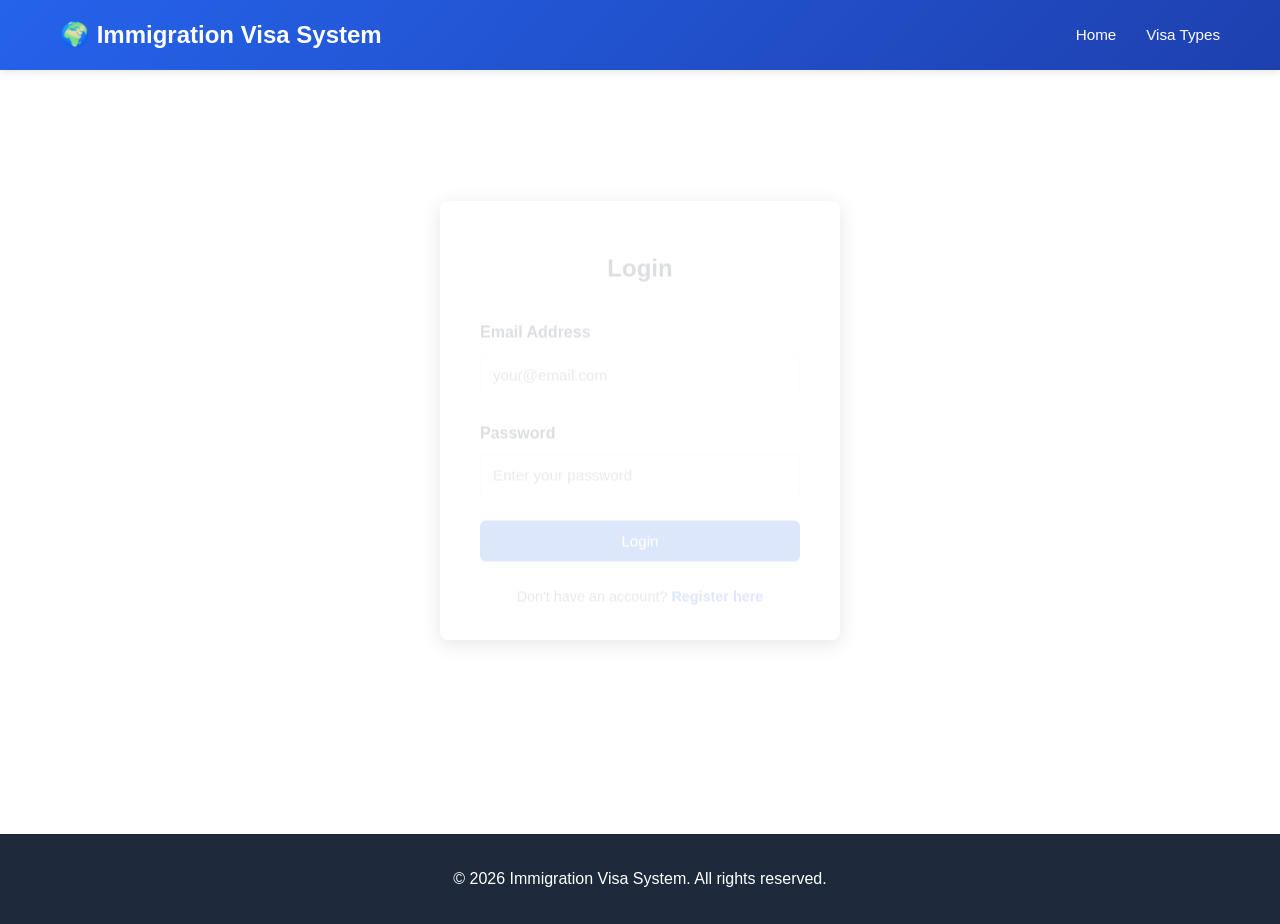
==== Frontend/dashboard.html @ a32afbdd "Initial commit of immigration project" ====
<!DOCTYPE html>
<html lang="en">
<head>
    <meta charset="UTF-8">
    <meta name="viewport" content="width=device-width, initial-scale=1.0">
    <title>Dashboard - Immigration Visa System</title>
    <link rel="stylesheet" href="style.css">
</head>
<body>
    <!-- Navigation Bar -->
    <nav class="navbar">
        <div class="container">
            <div class="navbar-brand">
                <h1>🌍 Immigration Visa System</h1>
            </div>
            <ul class="navbar-menu">
                <li id="user-name">Welcome, User</li>
                <li><a href="apply.html" class="btn btn-primary">New Application</a></li>
                <li><a href="#" onclick="handleLogout()" class="btn btn-secondary">Logout</a></li>
            </ul>
        </div>
    </nav>

    <!-- Dashboard Content -->
    <div class="dashboard-container">
        <div class="container">
            <h2>Your Applications</h2>
            
            <!-- Quick Stats -->
            <div class="stats-grid">
                <div class="stat-card">
                    <h3>Total Applications</h3>
                    <p class="stat-number" id="total-apps">0</p>
                </div>
                <div class="stat-card">
                    <h3>Pending</h3>
                    <p class="stat-number pending" id="pending-apps">0</p>
                </div>
                <div class="stat-card">
                    <h3>Approved</h3>
                    <p class="stat-number approved" id="approved-apps">0</p>
                </div>
                <div class="stat-card">
                    <h3>Rejected</h3>
                    <p class="stat-number rejected" id="rejected-apps">0</p>
                </div>
            </div>

            <!-- Applications Table -->
            <div class="applications-section">
                <div class="section-header">
                    <h3>Your Visa Applications</h3>
                    <a href="apply.html" class="btn btn-primary">Start New Application</a>
                </div>

                <table class="applications-table">
                    <thead>
                        <tr>
                            <th>Application ID</th>
                            <th>Visa Type</th>
                            <th>Status</th>
                            <th>Submitted Date</th>
                            <th>Actions</th>
                        </tr>
                    </thead>
                    <tbody id="applications-body">
                        <tr>
                            <td colspan="5" class="text-center">Loading applications...</td>
                        </tr>
                    </tbody>
                </table>
            </div>
        </div>
    </div>

    <!-- Footer -->
    <footer class="footer">
        <div class="container">
            <p>&copy; 2026 Immigration Visa System. All rights reserved.</p>
        </div>
    </footer>

    <script>
        // Check authentication
        function checkAuth() {
            const token = localStorage.getItem('token');
            if (!token) {
                window.location.href = 'login.html';
                return;
            }
        }

        // Load user data
        function loadUserData() {
            const user = JSON.parse(localStorage.getItem('user') || '{}');
            document.getElementById('user-name').textContent = `Welcome, ${user.full_name || 'User'}`;
        }

        // Load applications
        function loadApplications() {
            const token = localStorage.getItem('token');
            
            fetch('http://localhost:8000/api/applications?token=' + encodeURIComponent(token), {
                method: 'GET',
                headers: {
                    'Content-Type': 'application/json'
                }
            })
            .then(response => {
                if (!response.ok) {
                    throw new Error('Failed to load applications');
                }
                return response.json();
            })
            .then(data => {
                displayApplications(data.applications || []);
                updateStats(data.applications || []);
            })
            .catch(error => {
                console.error('Error:', error);
                document.getElementById('applications-body').innerHTML = 
                    '<tr><td colspan="5" class="text-center">Error loading applications</td></tr>';
            });
        }

        function displayApplications(applications) {
            const tbody = document.getElementById('applications-body');
            
            if (applications.length === 0) {
                tbody.innerHTML = '<tr><td colspan="5" class="text-center">No applications yet. <a href="apply.html">Start one now</a></td></tr>';
                return;
            }

            tbody.innerHTML = applications.map(app => `
                <tr>
                    <td>#${app.id}</td>
                    <td>${app.visa_type_name || 'Unknown'}</td>
                    <td><span class="status-badge status-${app.status.toLowerCase()}">${app.status}</span></td>
                    <td>${new Date(app.submitted_at).toLocaleDateString()}</td>
                    <td>
                        <a href="status.html?id=${app.id}" class="btn btn-small">View</a>
                    </td>
                </tr>
            `).join('');
        }

        function updateStats(applications) {
            const total = applications.length;
            const pending = applications.filter(a => a.status === 'Pending').length;
            const approved = applications.filter(a => a.status === 'Approved').length;
            const rejected = applications.filter(a => a.status === 'Rejected').length;

            document.getElementById('total-apps').textContent = total;
            document.getElementById('pending-apps').textContent = pending;
            document.getElementById('approved-apps').textContent = approved;
            document.getElementById('rejected-apps').textContent = rejected;
        }

        function handleLogout() {
            localStorage.removeItem('token');
            localStorage.removeItem('user');
            window.location.href = 'login.html';
        }

        // Initialize on page load
        window.addEventListener('load', () => {
            checkAuth();
            loadUserData();
            loadApplications();
        });

        // Auto-refresh every 30 seconds
        setInterval(loadApplications, 30000);
    </script>
</body>
</html>
---- Frontend/style.css ----
/* Global Styles */
* {
    margin: 0;
    padding: 0;
    box-sizing: border-box;
}

:root {
    --primary-color: #2563eb;
    --secondary-color: #64748b;
    --success-color: #10b981;
    --warning-color: #f59e0b;
    --danger-color: #ef4444;
    --light-bg: #f8fafc;
    --border-color: #e2e8f0;
    --text-dark: #1e293b;
    --text-light: #64748b;
}

html, body {
    font-family: 'Segoe UI', Tahoma, Geneva, Verdana, sans-serif;
    color: var(--text-dark);
    background-color: #ffffff;
    line-height: 1.6;
}

.container {
    max-width: 1200px;
    margin: 0 auto;
    padding: 0 20px;
}

/* Navigation Bar */
.navbar {
    background: linear-gradient(135deg, var(--primary-color), #1e40af);
    color: white;
    padding: 1rem 0;
    box-shadow: 0 2px 8px rgba(0, 0, 0, 0.1);
    position: sticky;
    top: 0;
    z-index: 100;
}

.navbar .container {
    display: flex;
    justify-content: space-between;
    align-items: center;
}

.navbar-brand h1 {
    font-size: 1.5rem;
    font-weight: bold;
}

.navbar-menu {
    display: flex;
    list-style: none;
    gap: 30px;
    align-items: center;
}

.navbar-menu a {
    color: white;
    text-decoration: none;
    font-size: 0.95rem;
    transition: opacity 0.3s;
}

.navbar-menu a:hover {
    opacity: 0.8;
}

.navbar-menu li {
    color: white;
}

/* Buttons */
.btn {
    display: inline-block;
    padding: 0.75rem 1.5rem;
    border: none;
    border-radius: 6px;
    font-size: 0.95rem;
    cursor: pointer;
    text-decoration: none;
    transition: all 0.3s ease;
    font-weight: 500;
}

.btn-primary {
    background-color: var(--primary-color);
    color: white;
}

.btn-primary:hover {
    background-color: #1d4ed8;
    transform: translateY(-2px);
    box-shadow: 0 4px 12px rgba(37, 99, 235, 0.3);
}

.btn-secondary {
    background-color: var(--secondary-color);
    color: white;
}

.btn-secondary:hover {
    background-color: #475569;
}

.btn-large {
    padding: 1rem 2rem;
    font-size: 1.1rem;
}

.btn-small {
    padding: 0.5rem 1rem;
    font-size: 0.85rem;
}

.btn-block {
    width: 100%;
}

/* Hero Section */
.hero {
    background: linear-gradient(135deg, var(--primary-color), #1e40af);
    color: white;
    padding: 100px 0;
    text-align: center;
}

.hero-content h2 {
    font-size: 2.5rem;
    margin-bottom: 1rem;
    font-weight: bold;
}

.hero-content p {
    font-size: 1.25rem;
    margin-bottom: 2rem;
    opacity: 0.9;
}

/* Sections */
section {
    padding: 60px 0;
}

section h2 {
    font-size: 2rem;
    margin-bottom: 3rem;
    text-align: center;
    color: var(--text-dark);
}

/* Visa Types Section */
.visa-types {
    background-color: var(--light-bg);
}

.visa-grid {
    display: grid;
    grid-template-columns: repeat(auto-fit, minmax(250px, 1fr));
    gap: 30px;
}

.visa-card {
    background: white;
    padding: 30px;
    border-radius: 8px;
    box-shadow: 0 2px 8px rgba(0, 0, 0, 0.1);
    transition: transform 0.3s, box-shadow 0.3s;
}

.visa-card:hover {
    transform: translateY(-5px);
    box-shadow: 0 8px 20px rgba(0, 0, 0, 0.15);
}

.visa-card h3 {
    font-size: 1.3rem;
    margin-bottom: 1rem;
    color: var(--primary-color);
}

.visa-card p {
    color: var(--text-light);
    margin-bottom: 1.5rem;
}

.visa-card ul {
    list-style: none;
    padding: 0;
}

.visa-card li {
    padding: 0.5rem 0;
    padding-left: 1.5rem;
    position: relative;
    color: var(--text-light);
}

.visa-card li:before {
    content: "✓";
    position: absolute;
    left: 0;
    color: var(--success-color);
    font-weight: bold;
}

/* About Section */
.about {
    background-color: white;
}

.about-content p {
    font-size: 1.1rem;
    color: var(--text-light);
    margin-bottom: 2rem;
    text-align: center;
    max-width: 800px;
    margin-left: auto;
    margin-right: auto;
}

.features {
    display: grid;
    grid-template-columns: repeat(auto-fit, minmax(250px, 1fr));
    gap: 30px;
    margin-top: 3rem;
}

.feature {
    text-align: center;
    padding: 20px;
}

.feature h4 {
    font-size: 1.2rem;
    margin-bottom: 0.5rem;
    color: var(--text-dark);
}

.feature p {
    color: var(--text-light);
    font-size: 0.95rem;
}

/* Auth Container */
.auth-container {
    display: flex;
    justify-content: center;
    align-items: center;
    min-height: calc(100vh - 200px);
    padding: 40px 20px;
}

.auth-wrapper {
    width: 100%;
    max-width: 400px;
    background: white;
    padding: 40px;
    border-radius: 8px;
    box-shadow: 0 4px 20px rgba(0, 0, 0, 0.1);
}

.auth-form {
    display: none;
}

.auth-form.active {
    display: block;
    animation: fadeIn 0.3s ease-in;
}

@keyframes fadeIn {
    from {
        opacity: 0;
        transform: translateY(10px);
    }
    to {
        opacity: 1;
        transform: translateY(0);
    }
}

.auth-form h2 {
    text-align: center;
    margin-bottom: 2rem;
    color: var(--text-dark);
}

.toggle-text {
    text-align: center;
    margin-top: 1.5rem;
    color: var(--text-light);
    font-size: 0.9rem;
}

.toggle-text a {
    color: var(--primary-color);
    text-decoration: none;
    font-weight: 600;
    cursor: pointer;
}

.toggle-text a:hover {
    text-decoration: underline;
}

/* Form Styles */
.form-group {
    margin-bottom: 1.5rem;
}

.form-group label {
    display: block;
    margin-bottom: 0.5rem;
    font-weight: 600;
    color: var(--text-dark);
}

.form-group input,
.form-group select,
.form-group textarea {
    width: 100%;
    padding: 0.75rem;
    border: 1px solid var(--border-color);
    border-radius: 4px;
    font-size: 0.95rem;
    font-family: inherit;
    transition: border-color 0.3s;
}

.form-group input:focus,
.form-group select:focus,
.form-group textarea:focus {
    outline: none;
    border-color: var(--primary-color);
    box-shadow: 0 0 0 3px rgba(37, 99, 235, 0.1);
}

.form-group small {
    display: block;
    margin-top: 0.25rem;
    color: var(--text-light);
    font-size: 0.85rem;
}

/* Form Container */
.form-container {
    background-color: var(--light-bg);
    padding: 40px 0;
    min-height: calc(100vh - 200px);
}

.form-wrapper {
    background: white;
    padding: 40px;
    border-radius: 8px;
    box-shadow: 0 2px 8px rgba(0, 0, 0, 0.1);
}

.form-wrapper h2 {
    margin-bottom: 2rem;
    text-align: center;
}

.form-section {
    margin-bottom: 2rem;
    padding-bottom: 2rem;
    border-bottom: 1px solid var(--border-color);
}

.form-section:last-of-type {
    border-bottom: none;
}

.form-section h3 {
    font-size: 1.2rem;
    margin-bottom: 0.5rem;
    color: var(--text-dark);
}

.form-help {
    font-size: 0.9rem;
    color: var(--text-light);
    margin-bottom: 1.5rem;
}

.form-actions {
    display: flex;
    gap: 1rem;
    justify-content: center;
    margin-top: 2rem;
}

.form-actions .btn {
    flex: 1;
    max-width: 200px;
}

/* Checkbox and Radio Styles */
.checkbox-group {
    margin-top: 1.5rem;
}

.checkbox-group label {
    display: flex;
    align-items: center;
    margin-bottom: 1rem;
    font-weight: normal;
    cursor: pointer;
}

.checkbox-group input[type="checkbox"] {
    width: auto;
    margin-right: 1rem;
    cursor: pointer;
}

.checkbox-item {
    display: flex;
    align-items: center;
    padding: 0.5rem 0;
    font-weight: normal;
}

.checkbox-item input {
    width: auto;
    margin-right: 0.75rem;
}

/* Upload Fields */
.upload-fields {
    display: grid;
    grid-template-columns: repeat(auto-fit, minmax(300px, 1fr));
    gap: 2rem;
}

.document-list {
    display: grid;
    grid-template-columns: repeat(auto-fit, minmax(250px, 1fr));
    gap: 1.5rem;
}

/* Dashboard Styles */
.dashboard-container {
    background-color: var(--light-bg);
    padding: 40px 0;
    min-height: calc(100vh - 200px);
}

.stats-grid {
    display: grid;
    grid-template-columns: repeat(auto-fit, minmax(200px, 1fr));
    gap: 20px;
    margin-bottom: 40px;
}

.stat-card {
    background: white;
    padding: 25px;
    border-radius: 8px;
    box-shadow: 0 2px 8px rgba(0, 0, 0, 0.1);
    text-align: center;
}

.stat-card h3 {
    font-size: 0.95rem;
    color: var(--text-light);
    margin-bottom: 1rem;
    text-transform: uppercase;
}

.stat-number {
    font-size: 2.5rem;
    font-weight: bold;
    color: var(--primary-color);
}

.stat-number.pending {
    color: var(--warning-color);
}

.stat-number.approved {
    color: var(--success-color);
}

.stat-number.rejected {
    color: var(--danger-color);
}

/* Applications Section */
.applications-section {
    background: white;
    padding: 30px;
    border-radius: 8px;
    box-shadow: 0 2px 8px rgba(0, 0, 0, 0.1);
}

.section-header {
    display: flex;
    justify-content: space-between;
    align-items: center;
    margin-bottom: 2rem;
}

.section-header h3 {
    font-size: 1.3rem;
    margin: 0;
}

.applications-table {
    width: 100%;
    border-collapse: collapse;
}

.applications-table thead {
    background-color: var(--light-bg);
}

.applications-table th {
    padding: 1rem;
    text-align: left;
    font-weight: 600;
    color: var(--text-dark);
    border-bottom: 2px solid var(--border-color);
}

.applications-table td {
    padding: 1rem;
    border-bottom: 1px solid var(--border-color);
}

.applications-table tbody tr:hover {
    background-color: var(--light-bg);
}

.text-center {
    text-align: center;
}

/* Status Badge */
.status-badge {
    display: inline-block;
    padding: 0.4rem 0.8rem;
    border-radius: 20px;
    font-size: 0.85rem;
    font-weight: 600;
    text-transform: uppercase;
}

.status-submitted,
.status-pending {
    background-color: #dbeafe;
    color: #1e40af;
}

.status-approved {
    background-color: #dcfce7;
    color: #166534;
}

.status-rejected {
    background-color: #fee2e2;
    color: #991b1b;
}

.status-more-info {
    background-color: #fef3c7;
    color: #92400e;
}

/* Status Container */
.status-container {
    background-color: var(--light-bg);
    padding: 40px 0;
    min-height: calc(100vh - 200px);
}

.back-link {
    display: inline-block;
    margin-bottom: 2rem;
    color: var(--primary-color);
    text-decoration: none;
    font-weight: 600;
    transition: opacity 0.3s;
}

.back-link:hover {
    opacity: 0.8;
}

.status-card {
    background: white;
    padding: 40px;
    border-radius: 8px;
    box-shadow: 0 2px 8px rgba(0, 0, 0, 0.1);
}

.status-header {
    display: flex;
    justify-content: space-between;
    align-items: center;
    margin-bottom: 2rem;
    padding-bottom: 2rem;
    border-bottom: 2px solid var(--border-color);
}

.status-header h2 {
    margin: 0;
    color: var(--text-dark);
}

/* Timeline */
.timeline-section {
    margin-bottom: 3rem;
}

.timeline-section h3 {
    margin-bottom: 2rem;
    color: var(--text-dark);
}

.timeline {
    position: relative;
    padding: 2rem 0;
}

.timeline:before {
    content: '';
    position: absolute;
    left: 20px;
    top: 0;
    bottom: 0;
    width: 2px;
    background-color: var(--border-color);
}

.timeline-item {
    position: relative;
    margin-bottom: 2rem;
    padding-left: 80px;
    opacity: 0.6;
}

.timeline-item.active,
.timeline-item.completed {
    opacity: 1;
}

.timeline-marker {
    position: absolute;
    left: -10px;
    top: 5px;
    width: 40px;
    height: 40px;
    border-radius: 50%;
    background-color: var(--border-color);
    border: 3px solid white;
}

.timeline-item.active .timeline-marker {
    background-color: var(--primary-color);
}

.timeline-item.completed .timeline-marker {
    background-color: var(--success-color);
}

.timeline-content h4 {
    font-size: 1.1rem;
    margin-bottom: 0.5rem;
}

.timeline-content p {
    color: var(--text-light);
    margin: 0;
}

/* Details Section */
.details-section {
    margin-bottom: 3rem;
}

.details-section h3 {
    margin-bottom: 2rem;
    color: var(--text-dark);
}

.details-grid {
    display: grid;
    grid-template-columns: repeat(auto-fit, minmax(220px, 1fr));
    gap: 2rem;
}

.detail-item label {
    display: block;
    font-weight: 600;
    color: var(--text-light);
    font-size: 0.9rem;
    text-transform: uppercase;
    margin-bottom: 0.5rem;
}

.detail-item p {
    color: var(--text-dark);
    font-size: 1.1rem;
    margin: 0;
}

/* Documents Section */
.documents-section {
    margin-bottom: 3rem;
}

.documents-section h3 {
    margin-bottom: 1.5rem;
    color: var(--text-dark);
}

.documents-list {
    display: grid;
    grid-template-columns: repeat(auto-fit, minmax(300px, 1fr));
    gap: 1.5rem;
}

.document-item {
    background-color: var(--light-bg);
    padding: 1.5rem;
    border-radius: 6px;
    display: flex;
    justify-content: space-between;
    align-items: center;
    border-left: 4px solid var(--primary-color);
}

.doc-info h4 {
    margin: 0 0 0.5rem 0;
    color: var(--text-dark);
}

.doc-info p {
    margin: 0;
    color: var(--success-color);
    font-weight: 600;
}

.doc-actions {
    margin-left: 1rem;
}

/* Messages Section */
.messages-section {
    margin-bottom: 2rem;
}

.messages-section h3 {
    margin-bottom: 1.5rem;
    color: var(--text-dark);
}

.messages-list {
    max-height: 300px;
    overflow-y: auto;
}

.no-messages {
    text-align: center;
    color: var(--text-light);
    padding: 2rem;
}

/* Status Actions */
.status-actions {
    display: flex;
    gap: 1rem;
    justify-content: center;
    padding-top: 2rem;
    border-top: 1px solid var(--border-color);
    margin-top: 2rem;
}

/* Footer */
.footer {
    background-color: var(--text-dark);
    color: white;
    text-align: center;
    padding: 2rem 0;
    margin-top: 4rem;
}

.footer-links {
    margin-top: 1rem;
}

.footer-links a {
    color: white;
    text-decoration: none;
    margin: 0 1rem;
    transition: opacity 0.3s;
}

.footer-links a:hover {
    opacity: 0.8;
}

/* Responsive Design */
@media (max-width: 768px) {
    .navbar-menu {
        gap: 15px;
        font-size: 0.85rem;
    }

    .navbar-brand h1 {
        font-size: 1.2rem;
    }

    .hero-content h2 {
        font-size: 1.8rem;
    }

    .hero-content p {
        font-size: 1rem;
    }

    .visa-grid {
        grid-template-columns: 1fr;
    }

    .features {
        grid-template-columns: 1fr;
    }

    section {
        padding: 40px 0;
    }

    section h2 {
        font-size: 1.5rem;
        margin-bottom: 2rem;
    }

    .form-wrapper {
        padding: 20px;
    }

    .status-header {
        flex-direction: column;
        align-items: flex-start;
    }

    .status-header .status-badge {
        margin-top: 1rem;
    }

    .details-grid {
        grid-template-columns: 1fr;
    }

    .applications-table {
        font-size: 0.85rem;
    }

    .applications-table th,
    .applications-table td {
        padding: 0.75rem 0.5rem;
    }

    .status-actions {
        flex-direction: column;
    }

    .form-actions {
        flex-direction: column;
    }

    .form-actions .btn {
        max-width: 100%;
    }
}

@media (max-width: 480px) {
    .navbar-menu {
        gap: 10px;
        flex-wrap: wrap;
    }

    .container {
        padding: 0 15px;
    }

    .hero {
        padding: 50px 0;
    }

    .hero-content h2 {
        font-size: 1.5rem;
    }

    .hero-content p {
        font-size: 0.9rem;
    }

    .stats-grid {
        grid-template-columns: 1fr;
    }

    .section-header {
        flex-direction: column;
        gap: 1rem;
    }

    .section-header .btn {
        width: 100%;
    }

    .timeline-item {
        padding-left: 60px;
    }

    .timeline:before {
        left: 15px;
    }

    .timeline-marker {
        width: 30px;
        height: 30px;
        left: -5px;
    }
}
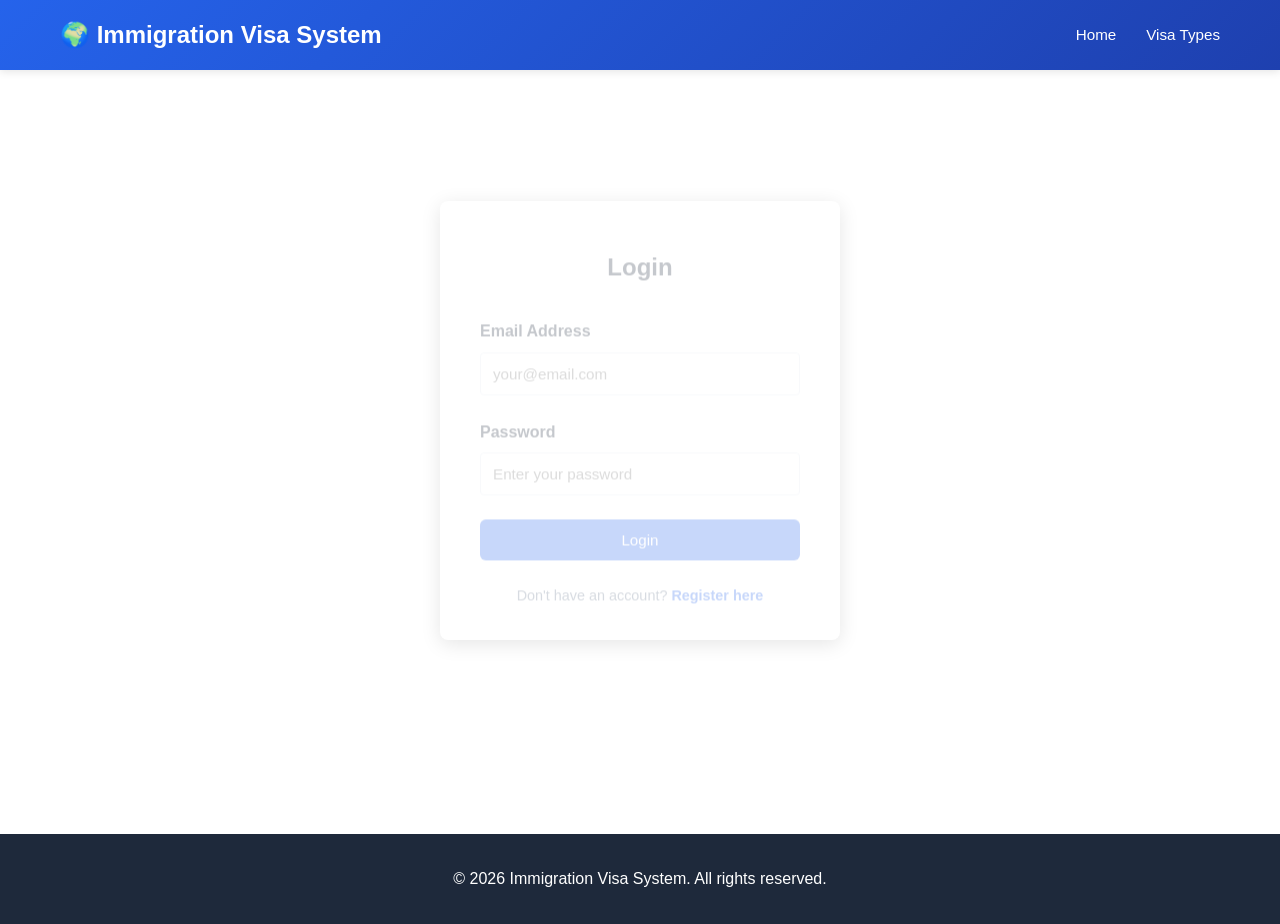
==== commit 04d50276: "Fixed bugs in the immigration system" ====
--- a/Frontend/dashboard.html
+++ b/Frontend/dashboard.html
@@ -108,7 +108,9 @@
             })
             .then(response => {
                 if (!response.ok) {
-                    throw new Error('Failed to load applications');
+                    return response.json().then(errData => {
+                        throw new Error(errData.detail || `Failed to load applications (status ${response.status})`);
+                    });
                 }
                 return response.json();
             })
@@ -117,9 +119,9 @@
                 updateStats(data.applications || []);
             })
             .catch(error => {
-                console.error('Error:', error);
+                console.error('Error loading applications:', error);
                 document.getElementById('applications-body').innerHTML = 
-                    '<tr><td colspan="5" class="text-center">Error loading applications</td></tr>';
+                    `<tr><td colspan="5" class="text-center">Error loading applications: ${error.message}</td></tr>`;
             });
         }
 
@@ -136,7 +138,7 @@
                     <td>#${app.id}</td>
                     <td>${app.visa_type_name || 'Unknown'}</td>
                     <td><span class="status-badge status-${app.status.toLowerCase()}">${app.status}</span></td>
-                    <td>${new Date(app.submitted_at).toLocaleDateString()}</td>
+                    <td>${app.submitted_at ? new Date(app.submitted_at).toLocaleDateString() : 'N/A'}</td>
                     <td>
                         <a href="status.html?id=${app.id}" class="btn btn-small">View</a>
                     </td>
@@ -146,7 +148,7 @@
 
         function updateStats(applications) {
             const total = applications.length;
-            const pending = applications.filter(a => a.status === 'Pending').length;
+            const pending = applications.filter(a => a.status === 'Submitted' || a.status === 'Pending').length;
             const approved = applications.filter(a => a.status === 'Approved').length;
             const rejected = applications.filter(a => a.status === 'Rejected').length;
 
@@ -173,4 +175,4 @@
         setInterval(loadApplications, 30000);
     </script>
 </body>
-</html>
+</html>
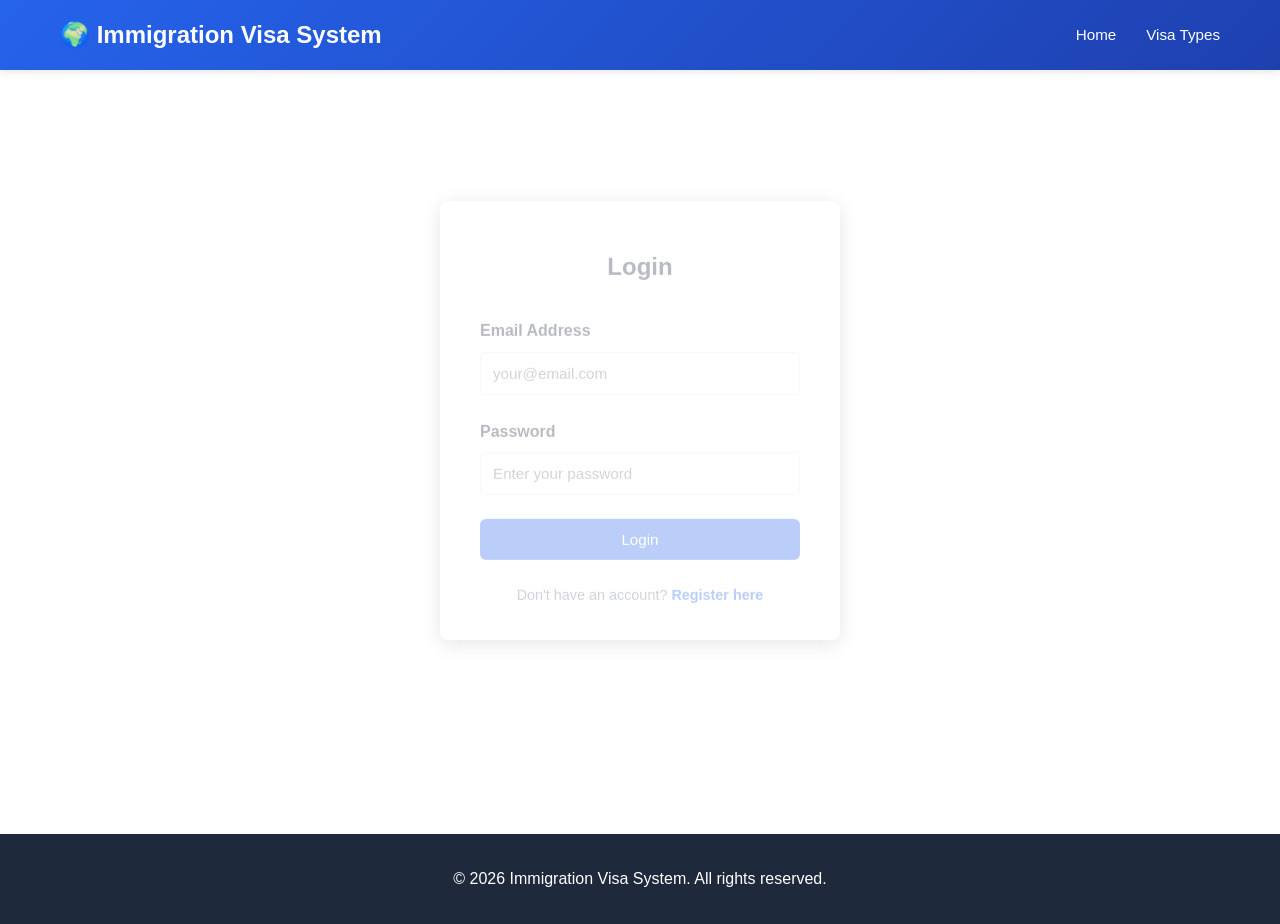
==== commit 462e8f53: "Add frontend and update backend API URL" ====
--- a/Frontend/dashboard.html
+++ b/Frontend/dashboard.html
@@ -13,7 +13,7 @@
             <div class="navbar-brand">
                 <h1>🌍 Immigration Visa System</h1>
             </div>
-            <ul class="navbar-menu">
+            <ul class="navbar-menu" id="navbar-menu">
                 <li id="user-name">Welcome, User</li>
                 <li><a href="apply.html" class="btn btn-primary">New Application</a></li>
                 <li><a href="#" onclick="handleLogout()" class="btn btn-secondary">Logout</a></li>
@@ -25,7 +25,7 @@
     <div class="dashboard-container">
         <div class="container">
             <h2>Your Applications</h2>
-            
+
             <!-- Quick Stats -->
             <div class="stats-grid">
                 <div class="stat-card">
@@ -81,9 +81,15 @@
     </footer>
 
     <script>
+        const API_BASE = 'http://127.0.0.1:8000';
+
+        function getToken() {
+            return localStorage.getItem('token');
+        }
+
         // Check authentication
         function checkAuth() {
-            const token = localStorage.getItem('token');
+            const token = getToken();
             if (!token) {
                 window.location.href = 'login.html';
                 return;
@@ -94,19 +100,34 @@
         function loadUserData() {
             const user = JSON.parse(localStorage.getItem('user') || '{}');
             document.getElementById('user-name').textContent = `Welcome, ${user.full_name || 'User'}`;
+
+            // Show Admin Panel link only for officer/admin roles
+            if (user.role === 'officer' || user.role === 'admin') {
+                const navMenu = document.getElementById('navbar-menu');
+                const adminItem = document.createElement('li');
+                adminItem.innerHTML = '<a href="admin.html" class="btn btn-primary">Admin Panel</a>';
+                navMenu.insertBefore(adminItem, navMenu.firstChild.nextSibling);
+            }
         }
 
         // Load applications
         function loadApplications() {
-            const token = localStorage.getItem('token');
-            
-            fetch('http://localhost:8000/api/applications?token=' + encodeURIComponent(token), {
+            const token = getToken();
+
+            // Token now goes in the Authorization header instead of the URL
+            // (query-string tokens end up in browser history and server logs).
+            fetch(`${API_BASE}/api/applications`, {
                 method: 'GET',
                 headers: {
-                    'Content-Type': 'application/json'
+                    'Content-Type': 'application/json',
+                    'Authorization': `Bearer ${token}`
                 }
             })
             .then(response => {
+                if (response.status === 401) {
+                    handleLogout();
+                    throw new Error('Session expired. Please log in again.');
+                }
                 if (!response.ok) {
                     return response.json().then(errData => {
                         throw new Error(errData.detail || `Failed to load applications (status ${response.status})`);
@@ -120,14 +141,14 @@
             })
             .catch(error => {
                 console.error('Error loading applications:', error);
-                document.getElementById('applications-body').innerHTML = 
+                document.getElementById('applications-body').innerHTML =
                     `<tr><td colspan="5" class="text-center">Error loading applications: ${error.message}</td></tr>`;
             });
         }
 
         function displayApplications(applications) {
             const tbody = document.getElementById('applications-body');
-            
+
             if (applications.length === 0) {
                 tbody.innerHTML = '<tr><td colspan="5" class="text-center">No applications yet. <a href="apply.html">Start one now</a></td></tr>';
                 return;
@@ -137,7 +158,7 @@
                 <tr>
                     <td>#${app.id}</td>
                     <td>${app.visa_type_name || 'Unknown'}</td>
-                    <td><span class="status-badge status-${app.status.toLowerCase()}">${app.status}</span></td>
+                    <td><span class="status-badge status-${app.status.toLowerCase().replace(/\s+/g, '-')}">${app.status}</span></td>
                     <td>${app.submitted_at ? new Date(app.submitted_at).toLocaleDateString() : 'N/A'}</td>
                     <td>
                         <a href="status.html?id=${app.id}" class="btn btn-small">View</a>
